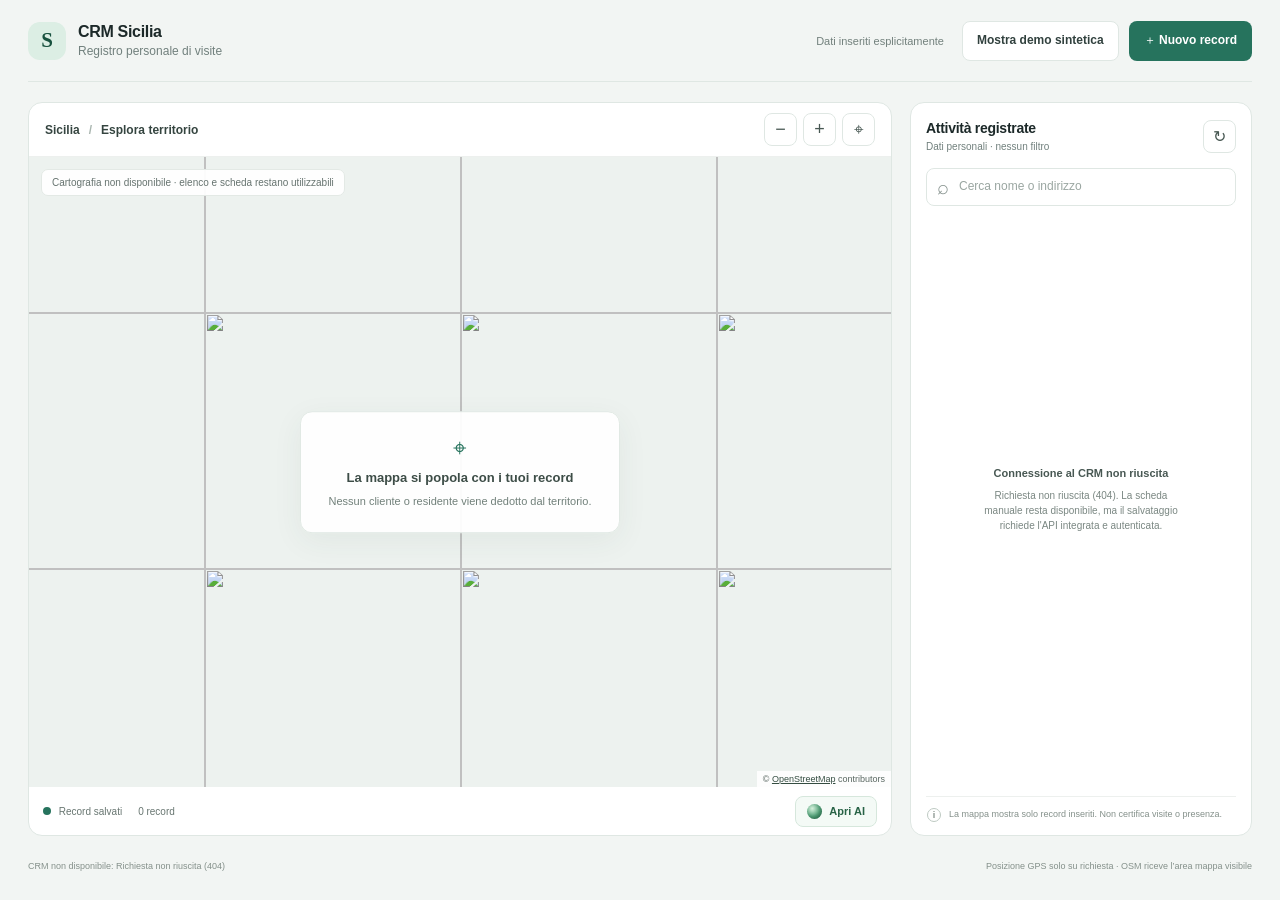
==== static/sicilia_crm/index.html @ 61d6cb35 "feat(sicilia-crm): add personal mapping MVP module" ====
<!doctype html>
<html lang="it">
<head>
  <meta charset="utf-8">
  <meta name="viewport" content="width=device-width,initial-scale=1,viewport-fit=cover">
  <meta name="color-scheme" content="light">
  <title>CRM territoriale Sicilia</title>
  <link rel="stylesheet" href="app.css">
  <script defer src="app.js"></script>
</head>
<body>
  <main class="app-shell">
    <header class="topbar">
      <div class="brand"><span class="brand-mark" aria-hidden="true">S</span><div><h1>CRM Sicilia</h1><p>Registro personale di visite</p></div></div>
      <div class="top-actions"><span class="privacy-note">Dati inseriti esplicitamente</span><button class="button secondary" id="demo-toggle" type="button" aria-pressed="false">Mostra demo sintetica</button><button class="button primary" id="new-record" type="button">＋ Nuovo record</button></div>
    </header>
    <section class="workspace" aria-label="Mappa e record CRM">
      <section class="map-panel" aria-label="Mappa clienti">
        <div class="map-toolbar">
          <div class="breadcrumbs"><span>Sicilia</span><span class="crumb-sep">/</span><span id="map-place">Esplora territorio</span></div>
          <div class="map-controls"><button id="zoom-out" class="icon-button" type="button" aria-label="Riduci zoom">−</button><button id="zoom-in" class="icon-button" type="button" aria-label="Aumenta zoom">+</button><button id="center-map" class="icon-button locate" type="button" aria-label="Centra sulla Sicilia">⌖</button></div>
        </div>
        <div id="map" class="map" role="application" aria-label="Mappa interattiva. Trascina per spostarti, usa i controlli per lo zoom.">
          <div id="map-world" class="map-world" aria-hidden="true"></div>
          <svg id="map-markers" class="map-markers" aria-label="Record sulla mappa"></svg>
          <div id="tile-status" class="tile-status" role="status">Caricamento cartografia…</div>
          <div class="map-empty" id="map-empty"><span class="empty-pin">⌖</span><strong>La mappa si popola con i tuoi record</strong><span>Nessun cliente o residente viene dedotto dal territorio.</span></div>
          <button id="map-add-pin" type="button" class="map-pin-action" hidden>Imposta pin dichiarato qui</button>
          <div class="map-attribution">© <a href="https://www.openstreetmap.org/copyright" target="_blank" rel="noreferrer">OpenStreetMap</a> contributors</div>
        </div>
        <div class="map-footer"><span><i class="legend-dot"></i> Record salvati</span><span id="record-count">0 record</span><button id="open-ai" class="ai-launch" type="button"><span class="mini-orb" aria-hidden="true"></span> Apri AI</button></div>
      </section>
      <aside class="side-panel" aria-label="Elenco e dettaglio record">
        <div class="side-heading"><div><h2>Attività registrate</h2><p id="list-caption">Dati personali · nessun filtro</p></div><button id="refresh" class="icon-button refresh" type="button" aria-label="Aggiorna elenco">↻</button></div>
        <label class="search-box"><span aria-hidden="true">⌕</span><input id="search" type="search" placeholder="Cerca nome o indirizzo" autocomplete="off"></label>
        <div class="record-list" id="record-list" aria-live="polite"></div>
        <div id="record-detail" class="record-detail" hidden></div>
        <div class="list-note"><span class="note-icon">i</span><span>La mappa mostra solo record inseriti. Non certifica visite o presenza.</span></div>
      </aside>
    </section>
    <footer class="app-footer"><span id="connection-state">Connessione al CRM…</span><span>Posizione GPS solo su richiesta · OSM riceve l’area mappa visibile</span></footer>
  </main>

  <dialog id="record-dialog" class="dialog record-dialog" aria-labelledby="record-title">
    <form id="record-form" method="dialog" novalidate>
      <div class="dialog-head"><div><span class="eyebrow">NUOVO RECORD</span><h2 id="record-title">Registra contatto e visita</h2><p>Inserisci solo ciò che hai raccolto sul campo.</p></div><button class="icon-button close-dialog" type="button" aria-label="Chiudi">×</button></div>
      <div class="form-scroll">
        <div class="form-grid">
          <label class="field full"><span>Nome <b>*</b></span><input name="name" maxlength="160" required autocomplete="name" placeholder="Nome della persona incontrata"></label>
          <label class="field"><span>Recapito <small>facoltativo</small></span><input name="phone" maxlength="80" autocomplete="tel" placeholder="Telefono"></label>
          <label class="field"><span>Indirizzo <small>facoltativo</small></span><input name="address" maxlength="240" placeholder="Via e numero civico"></label>
          <label class="field"><span>Scala <small>facoltativo</small></span><input name="staircase" maxlength="60" placeholder="Es. A"></label>
          <label class="field"><span>Interno <small>facoltativo</small></span><input name="unit" maxlength="60" placeholder="Es. 4"></label>
          <label class="field"><span>Piano <small>detto o confermato</small></span><input name="floor" maxlength="60" placeholder="Lascia vuoto se sconosciuto"></label>
          <label class="field"><span>Esito visita</span><select name="outcome"><option value="non_indicato">Non indicato</option><option value="assente">Assente</option><option value="non_interessato">Non interessato</option><option value="potenziale">Contatto potenziale</option><option value="altro">Altro</option></select></label>
          <label class="field full"><span>Modello aspirapolvere <small>dato dichiarato, separato dall'esito</small></span><input name="vacuum_model" maxlength="120" placeholder="Facoltativo"></label>
          <label class="field full"><span>Note <small>facoltative</small></span><textarea name="notes" rows="2" maxlength="2000" placeholder="Informazioni essenziali della visita"></textarea></label>
          <div class="field full appointment-block"><div><strong>Appuntamento</strong><small>Solo se concordato · data, ora e fuso espliciti</small></div><label class="field"><span>Data e ora</span><input name="appointment_at" type="datetime-local"></label><span class="timezone-hint">Ora locale Europe/Rome; prima di salvare potrai rivederla.</span></div>
          <section class="location-card full" aria-labelledby="location-title"><div class="location-heading"><div><strong id="location-title">Posizione</strong><small id="location-state">Nessuna posizione acquisita</small></div><button id="capture-location" class="button secondary small-button" type="button">⌖ Registra posizione</button></div>
            <p id="gps-message" class="gps-message" role="status">La posizione viene acquisita una sola volta, solo dopo aver premuto il pulsante.</p>
            <div id="captured-fix" class="captured-fix" hidden></div>
            <div class="coordinates"><label class="field"><span>Latitudine pin</span><input name="pin_latitude" inputmode="decimal" placeholder="es. 37.50"></label><label class="field"><span>Longitudine pin</span><input name="pin_longitude" inputmode="decimal" placeholder="es. 14.20"></label></div>
            <div id="declared-note" class="declared-note" hidden>Pin dichiarato o corretto manualmente. Il fix originale resta conservato separatamente.</div>
            <label class="field correction-field" id="correction-field" hidden><span>Motivo correzione pin</span><input name="correction_reason" maxlength="240" placeholder="Facoltativo"></label>
          </section>
          <p id="form-error" class="form-error full" role="alert" hidden></p>
        </div>
      </div>
      <div class="dialog-actions"><button class="button secondary cancel-dialog" type="button">Annulla</button><button class="button primary" id="save-record" type="submit">Salva record</button></div>
    </form>
  </dialog>

  <dialog id="ai-dialog" class="dialog ai-dialog" aria-labelledby="ai-title">
    <section class="ai-content"><div class="dialog-head"><div><span class="eyebrow">BOZZA ASSISTITA</span><h2 id="ai-title">Aggiungi con AI</h2><p>La trascrizione viene inviata al provider configurato solo quando premi “Crea bozza”.</p></div><button class="icon-button close-ai" type="button" aria-label="Chiudi">×</button></div>
      <div class="ai-orb-wrap"><div class="ai-orb" id="ai-orb" aria-hidden="true"><i></i><i></i><i></i><span></span></div><p id="mic-state" role="status">Microfono inattivo. Puoi scrivere qui sotto.</p></div>
      <div class="ai-controls"><button class="button secondary" id="start-voice" type="button">♩ Parla</button><button class="button secondary" id="stop-voice" type="button" disabled>Termina ascolto</button><span id="speech-support"></span></div>
      <label class="field transcript-field"><span>Trascrizione modificabile</span><textarea id="transcript" maxlength="2000" rows="5" placeholder="Es. Ho incontrato…"></textarea></label>
      <p class="ai-disclaimer">L’AI prepara una bozza, non salva record. Controlla ogni campo e conferma con “Salva record”.</p>
      <p id="ai-error" class="form-error" role="alert" hidden></p>
      <div class="dialog-actions"><button class="button secondary cancel-ai" type="button">Annulla</button><button class="button primary" id="make-draft" type="button">Crea bozza</button></div>
    </section>
  </dialog>
</body>
</html>
---- static/sicilia_crm/app.css ----
﻿:root{font-family:Inter,-apple-system,BlinkMacSystemFont,"Segoe UI",sans-serif;color:#1c2929;background:#f2f5f3;font-synthesis:none;--ink:#1c2929;--muted:#71807d;--line:#dfe7e3;--surface:#fff;--green:#26735d;--green-dark:#19523f;--mint:#e8f3ed;--shadow:0 16px 48px #18372b1a}*{box-sizing:border-box}body{margin:0;min-width:320px;min-height:100vh}.app-shell{max-width:1600px;margin:auto;padding:0 28px}.topbar{min-height:82px;display:flex;align-items:center;justify-content:space-between;border-bottom:1px solid var(--line);gap:16px}.brand{display:flex;align-items:center;gap:12px}.brand-mark{width:38px;height:38px;display:grid;place-items:center;border-radius:12px;background:#dceee4;color:var(--green-dark);font-weight:800;font-family:Georgia,serif;font-size:21px}.brand h1{font-size:16px;letter-spacing:-.02em;margin:0 0 3px}.brand p,.side-heading p{font-size:12px;color:var(--muted);margin:0}.top-actions{display:flex;align-items:center;gap:10px}.privacy-note{font-size:11px;color:#72807c;margin-right:8px}.button{border:1px solid transparent;border-radius:8px;padding:10px 14px;font:600 12px/1.2 Inter,-apple-system,BlinkMacSystemFont,"Segoe UI",sans-serif;cursor:pointer;min-height:40px;transition:background .16s,border .16s}.button:focus-visible,.icon-button:focus-visible,input:focus-visible,textarea:focus-visible,select:focus-visible{outline:3px solid #85c6a5;outline-offset:2px}.primary{background:var(--green);color:white}.primary:hover{background:var(--green-dark)}.secondary{background:white;color:#31413e;border-color:var(--line)}.secondary:hover{background:#f4f8f5;border-color:#bdcdc5}.workspace{display:grid;grid-template-columns:minmax(0,1fr) 342px;gap:18px;padding:20px 0 14px;min-height:calc(100vh - 132px)}.map-panel,.side-panel{background:var(--surface);border:1px solid var(--line);border-radius:14px;overflow:hidden}.map-panel{display:flex;flex-direction:column;min-height:600px}.map-toolbar{height:54px;display:flex;align-items:center;justify-content:space-between;padding:0 16px;border-bottom:1px solid #edf0ee}.breadcrumbs{font-size:12px;font-weight:650;color:#354540}.crumb-sep{padding:0 9px;color:#aab6b0}.map-controls{display:flex;gap:6px}.icon-button{width:33px;height:33px;border:1px solid var(--line);background:white;border-radius:8px;color:#485853;font-size:18px;display:inline-grid;place-items:center;cursor:pointer}.icon-button:hover{background:#f3f8f4}.locate{font-size:17px}.map{position:relative;flex:1;overflow:hidden;min-height:480px;background:#e8efec;touch-action:none;isolation:isolate}.map-world,.map-markers{position:absolute;inset:0;width:100%;height:100%}.map-world{overflow:hidden}.tile{position:absolute;width:256px;height:256px;max-width:none;user-select:none;pointer-events:none;background:#edf2ef}.map-markers{overflow:visible;pointer-events:none}.map-marker{pointer-events:auto;cursor:pointer}.map-marker circle{fill:#28785f;stroke:#fff;stroke-width:3;filter:drop-shadow(0 2px 3px #142b2350)}.map-marker text{fill:#fff;font-size:10px;font-weight:bold;text-anchor:middle;dominant-baseline:central;pointer-events:none}.tile-status{position:absolute;top:12px;left:12px;padding:7px 10px;background:#ffffffed;border:1px solid #e3e9e5;border-radius:7px;color:#66736f;font-size:10px;z-index:2}.tile-status[hidden]{display:none}.map-empty{position:absolute;top:50%;left:50%;transform:translate(-50%,-50%);width:min(320px,80%);display:flex;flex-direction:column;align-items:center;text-align:center;gap:8px;padding:22px 18px;border:1px solid #e1e9e4;border-radius:12px;background:#fffffff0;color:#3d4d47;box-shadow:0 8px 30px #284c3a10;pointer-events:none}.map-empty strong{font-size:13px}.map-empty span:last-child{font-size:11px;color:#71807a;line-height:1.5}.empty-pin{font-size:24px;color:var(--green)}.map-empty[hidden]{display:none}.map-attribution{position:absolute;right:0;bottom:0;background:#ffffffde;padding:3px 6px;color:#596761;font-size:9px}.map-attribution a{color:#344d41}.map-pin-action{position:absolute;left:50%;bottom:22px;transform:translateX(-50%);border:0;border-radius:8px;background:#203a30;color:white;padding:10px 14px;box-shadow:var(--shadow);font-size:11px;font-weight:650;cursor:pointer}.map-pin-action[hidden]{display:none}.map-footer{height:48px;padding:0 14px;display:flex;align-items:center;gap:16px;color:#687671;font-size:10px}.legend-dot{display:inline-block;width:8px;height:8px;background:var(--green);border-radius:50%;margin-right:5px}.ai-launch{margin-left:auto;border:1px solid #d6e7dc;background:#f4faf6;color:#286346;border-radius:8px;padding:7px 11px;font-size:11px;font-weight:700;display:flex;align-items:center;gap:7px;cursor:pointer}.mini-orb{width:15px;height:15px;border-radius:50%;background:radial-gradient(circle at 35% 30%,#d4efdb,#58a87f 55%,#216247);box-shadow:inset -2px -2px 4px #17472c55}.side-panel{display:flex;flex-direction:column;padding:17px 15px 12px;min-height:600px}.side-heading{display:flex;align-items:flex-start;justify-content:space-between}.side-heading h2{font-size:14px;margin:0 0 5px;letter-spacing:-.02em}.side-heading p{font-size:10px}.refresh{font-size:16px}.search-box{height:38px;border:1px solid var(--line);border-radius:8px;display:flex;align-items:center;gap:8px;padding:0 10px;margin:15px 0 8px;color:#85918d}.search-box span{font-size:20px}.search-box input{border:0;outline:0!important;box-shadow:none!important;width:100%;font:12px/1.45 Inter,-apple-system,BlinkMacSystemFont,"Segoe UI",sans-serif;background:transparent;color:var(--ink)}.search-box input::placeholder{color:#9aa6a1}.record-list{overflow:auto;min-height:0;flex:1}.list-empty{height:100%;min-height:190px;display:flex;flex-direction:column;align-items:center;justify-content:center;text-align:center;padding:18px;color:#7a8782;gap:9px}.list-empty .empty-illustration{width:42px;height:42px;border-radius:50%;display:grid;place-items:center;background:#eff5f1;color:#6f9d80;font-size:20px}.list-empty strong{font-size:11px;color:#485853}.list-empty span{font-size:10px;line-height:1.5;max-width:210px}.record-row{width:100%;text-align:left;border:1px solid transparent;border-radius:9px;background:white;padding:11px 9px;display:grid;grid-template-columns:30px 1fr auto;gap:9px;align-items:start;cursor:pointer}.record-row:hover,.record-row.selected{background:#f6faf7;border-color:#dfebe3}.record-avatar{width:30px;height:30px;border-radius:8px;background:#e8f1eb;color:#427252;display:grid;place-items:center;font-size:12px;font-weight:700}.record-copy{min-width:0}.record-copy strong{font-size:11px;display:block;white-space:nowrap;overflow:hidden;text-overflow:ellipsis;color:#2f3f39}.record-copy span{font-size:10px;color:#7c8983;display:block;margin-top:4px;white-space:nowrap;overflow:hidden;text-overflow:ellipsis}.record-meta{font-size:9px;color:#91a099;white-space:nowrap;padding-top:2px}.list-note{border-top:1px solid #edf0ee;margin-top:10px;padding:11px 1px 1px;display:flex;gap:8px;align-items:flex-start;font-size:9px;line-height:1.45;color:#84908a}.note-icon{width:14px;height:14px;flex:none;border:1px solid #bdc9c2;border-radius:50%;display:grid;place-items:center;font-weight:700;font-size:9px}.record-detail{border-top:1px solid var(--line);padding:12px 2px 4px;margin-top:8px}.record-detail[hidden]{display:none}.detail-heading{display:flex;justify-content:space-between;align-items:center}.detail-heading h3{margin:0;font-size:12px}.detail-close{font-size:10px;color:var(--green);border:0;background:transparent;cursor:pointer}.detail-grid{display:grid;grid-template-columns:1fr 1fr;gap:9px 12px;margin-top:11px}.detail-item small{display:block;color:#94a09b;font-size:9px;margin-bottom:3px}.detail-item span{font-size:10px;color:#384842;overflow-wrap:anywhere}.app-footer{height:31px;display:flex;justify-content:space-between;align-items:center;color:#84908a;font-size:9px}.dialog{border:1px solid #e0e7e3;border-radius:15px;padding:0;color:var(--ink);box-shadow:0 22px 80px #102b1f40;max-height:min(88dvh,800px);width:min(620px,calc(100vw - 26px))}.dialog::backdrop{background:#12291f70;backdrop-filter:blur(3px)}.dialog form,.ai-content{display:flex;flex-direction:column;max-height:min(88dvh,800px)}.dialog-head{display:flex;justify-content:space-between;align-items:flex-start;padding:21px 22px 15px;border-bottom:1px solid #edf0ee}.eyebrow{font-size:9px;letter-spacing:.13em;font-weight:750;color:#589071}.dialog-head h2{font-size:18px;letter-spacing:-.03em;margin:5px 0}.dialog-head p{font-size:11px;color:#78857f;margin:0;line-height:1.45}.close-dialog,.close-ai{flex:none;font-size:21px}.form-scroll{overflow:auto;padding:17px 22px 18px}.form-grid{display:grid;grid-template-columns:1fr 1fr;gap:13px 14px}.field{display:flex;flex-direction:column;gap:6px;min-width:0}.field>span,.field>div>strong{font-size:10px;font-weight:650;color:#4a5a54}.field b{color:#b54e3e}.field small,.appointment-block small{font-size:9px;font-weight:400;color:#95a19b;margin-left:3px}.field input,.field select,.field textarea{width:100%;border:1px solid #dce5df;border-radius:7px;background:#fff;color:#263630;padding:10px 11px;font:12px/1.45 Inter,-apple-system,BlinkMacSystemFont,"Segoe UI",sans-serif;min-height:38px}.field textarea{resize:vertical;min-height:65px;line-height:1.5}.field input::placeholder,.field textarea::placeholder{color:#a3aea8}.full{grid-column:1/-1}.appointment-block{border:1px solid #e3eae5;background:#fafcfb;border-radius:9px;padding:12px;display:grid;grid-template-columns:1fr 1fr;gap:10px}.appointment-block>div{display:flex;flex-direction:column;gap:4px}.appointment-block .timezone-hint{grid-column:1/-1;font-size:9px;color:#89968f}.location-card{border:1px solid #dfe9e2;border-radius:9px;background:#f8fbf9;padding:12px}.location-heading{display:flex;justify-content:space-between;align-items:center;gap:10px}.location-heading>div{display:flex;flex-direction:column;gap:4px}.location-heading strong{font-size:11px}.location-heading small{font-size:9px;color:#839089}.small-button{min-height:33px;padding:7px 10px;font-size:10px}.gps-message{margin:10px 0;font-size:10px;color:#71807a;line-height:1.45}.captured-fix{font-size:9px;color:#326448;background:#eaf4ed;padding:8px;border-radius:6px;margin:7px 0}.coordinates{display:grid;grid-template-columns:1fr 1fr;gap:9px}.coordinates .field>span{font-size:9px}.coordinates .field input{min-height:34px;padding:8px}.declared-note{font-size:9px;color:#856b32;margin-top:8px;line-height:1.4}.correction-field{margin-top:9px}.form-error{margin:0;padding:9px 10px;background:#fff1ed;border:1px solid #f0ccc2;border-radius:7px;color:#a34736;font-size:10px;line-height:1.45}.form-error[hidden]{display:none}.dialog-actions{padding:13px 22px 17px;border-top:1px solid #edf0ee;display:flex;justify-content:flex-end;gap:8px}.dialog-actions .button{min-height:38px}.ai-dialog{width:min(480px,calc(100vw - 26px))}.ai-content>.dialog-head{padding-bottom:12px}.ai-orb-wrap{display:flex;flex-direction:column;align-items:center;padding:18px 10px 8px}.ai-orb{width:94px;height:94px;border-radius:50%;position:relative;background:radial-gradient(circle at 36% 27%,#effff1,#93d1a5 29%,#3d956b 64%,#165037 100%);box-shadow:inset -8px -10px 20px #143f2d7a,0 12px 25px #2a795437;overflow:hidden}.ai-orb:before,.ai-orb:after{content:"";position:absolute;border:1px solid #efffdd80;border-radius:50%;inset:19px 9px;transform:rotate(35deg)}.ai-orb:after{inset:9px 24px;transform:rotate(-38deg)}.ai-orb i{position:absolute;width:8px;height:8px;background:#e7ffd6;border-radius:50%;left:27px;top:26px;box-shadow:0 0 15px #f5ffd8}.ai-orb i:nth-child(2){left:58px;top:43px;width:5px;height:5px}.ai-orb i:nth-child(3){left:40px;top:63px;width:4px;height:4px}.ai-orb span{position:absolute;inset:0;background:radial-gradient(ellipse at 30% 20%,#ffffff77,transparent 45%)}.ai-orb.listening{animation:pulse 1.3s ease-in-out infinite}.ai-orb.listening:before{animation:orbit 3s linear infinite}.ai-orb.listening:after{animation:orbit 2s linear infinite reverse}#mic-state{font-size:10px;color:#6e7c75;margin:12px 0 0}.ai-controls{display:flex;align-items:center;gap:8px;padding:0 22px 13px}.ai-controls .button{min-height:34px;padding:7px 10px;font-size:10px}.ai-controls button:disabled{opacity:.45;cursor:not-allowed}#speech-support{font-size:9px;color:#89968f;margin-left:auto;text-align:right}.transcript-field{padding:0 22px}.transcript-field textarea{min-height:100px}.ai-disclaimer{font-size:9px;color:#77847d;line-height:1.5;margin:10px 22px 13px}.ai-content>.form-error{margin:0 22px 10px}.ai-content>.dialog-actions{margin-top:auto}.app-shell.demo-mode .privacy-note:after{content:" Â· DEMO";font-weight:700;color:#a46f27}.demo-badge{background:#fff3d8!important;color:#775817!important}.app-shell.demo-mode .record-avatar{background:#fff2d5;color:#927127}@keyframes pulse{50%{transform:scale(1.08);box-shadow:inset -8px -10px 20px #143f2d7a,0 0 0 12px #67a98024,0 12px 26px #2a795437}}@keyframes orbit{to{transform:rotate(395deg)}}@media(prefers-reduced-motion:reduce){*,*:before,*:after{scroll-behavior:auto!important;animation:none!important;transition:none!important}}@media(max-width:1000px){.app-shell{padding:0 18px}.workspace{grid-template-columns:minmax(0,1fr) 300px;gap:12px}.privacy-note{display:none}.side-panel{padding:15px 12px}.map{min-height:440px}}@media(max-width:700px){.app-shell{padding:0 10px}.topbar{min-height:68px}.brand-mark{width:34px;height:34px}.brand h1{font-size:14px}.brand p{font-size:10px}.top-actions{gap:6px}.top-actions .button{padding:8px 10px;min-height:36px;font-size:10px}.workspace{display:flex;flex-direction:column;min-height:0;padding-top:10px}.map-panel{min-height:480px}.map{min-height:390px}.side-panel{min-height:340px;max-height:440px}.record-list{min-height:160px}.app-footer{height:auto;min-height:35px;gap:12px;font-size:8px}.app-footer span:last-child{text-align:right}.map-footer{height:44px}.map-empty{padding:15px}.side-heading h2{font-size:13px}}@media(max-width:420px){.app-shell{padding:0 7px}.top-actions .button{font-size:9px;padding:7px 8px}.brand{gap:8px}.brand-mark{width:30px;height:30px;border-radius:9px}.brand h1{font-size:13px}.topbar{gap:6px}.workspace{padding-bottom:8px}.map-panel{min-height:440px}.map{min-height:350px}.side-panel{min-height:320px}.dialog-head{padding:17px 15px 12px}.form-scroll{padding:14px 15px}.form-grid{gap:11px}.field input,.field select,.field textarea{font-size:12px;padding:9px}.dialog-actions{padding:11px 15px 14px}.dialog-actions .button{font-size:10px;padding:8px 10px}.ai-controls,.transcript-field{padding-left:15px;padding-right:15px}.ai-disclaimer{margin-left:15px;margin-right:15px}.ai-content>.form-error{margin-left:15px;margin-right:15px}.ai-orb{width:82px;height:82px}}
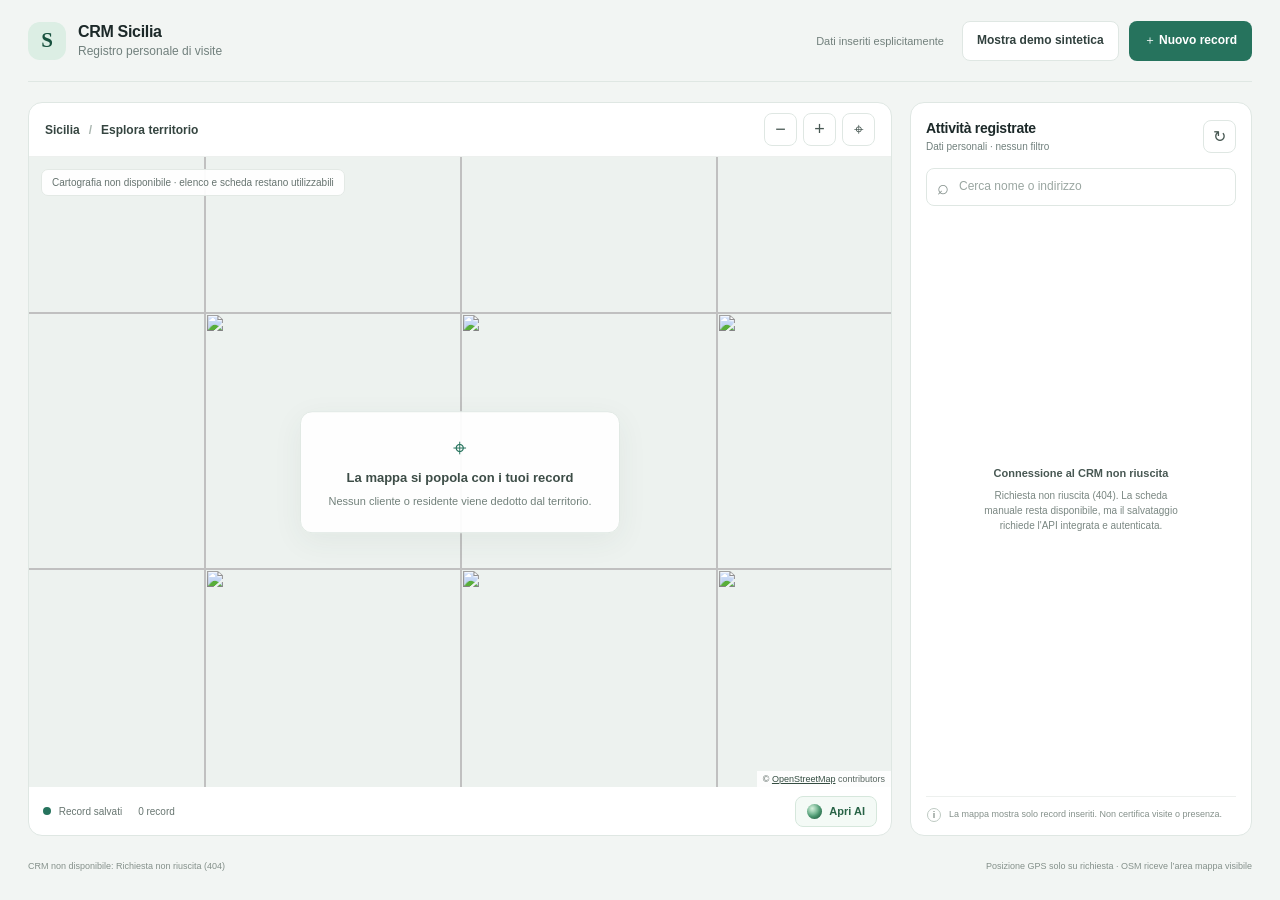
==== commit 7921c8df: "fix(crm): preserve reviewed appointments and ignore stale form results" ====
--- a/static/sicilia_crm/index.html
+++ b/static/sicilia_crm/index.html
@@ -71,13 +71,13 @@
   </dialog>
 
   <dialog id="ai-dialog" class="dialog ai-dialog" aria-labelledby="ai-title">
-    <section class="ai-content"><div class="dialog-head"><div><span class="eyebrow">BOZZA ASSISTITA</span><h2 id="ai-title">Aggiungi con AI</h2><p>La trascrizione viene inviata al provider configurato solo quando premi “Crea bozza”.</p></div><button class="icon-button close-ai" type="button" aria-label="Chiudi">×</button></div>
+    <section class="ai-content"><div class="dialog-head"><div><span class="eyebrow">BOZZA ASSISTITA</span><h2 id="ai-title">Aggiungi con AI</h2><p>Premi “Conferma” per aprire la scheda precompilata.</p></div><button class="icon-button close-ai" type="button" aria-label="Chiudi">×</button></div>
       <div class="ai-orb-wrap"><div class="ai-orb" id="ai-orb" aria-hidden="true"><i></i><i></i><i></i><span></span></div><p id="mic-state" role="status">Microfono inattivo. Puoi scrivere qui sotto.</p></div>
       <div class="ai-controls"><button class="button secondary" id="start-voice" type="button">♩ Parla</button><button class="button secondary" id="stop-voice" type="button" disabled>Termina ascolto</button><span id="speech-support"></span></div>
       <label class="field transcript-field"><span>Trascrizione modificabile</span><textarea id="transcript" maxlength="2000" rows="5" placeholder="Es. Ho incontrato…"></textarea></label>
       <p class="ai-disclaimer">L’AI prepara una bozza, non salva record. Controlla ogni campo e conferma con “Salva record”.</p>
       <p id="ai-error" class="form-error" role="alert" hidden></p>
-      <div class="dialog-actions"><button class="button secondary cancel-ai" type="button">Annulla</button><button class="button primary" id="make-draft" type="button">Crea bozza</button></div>
+      <div class="dialog-actions"><button class="button secondary cancel-ai" type="button">Annulla</button><button class="button primary" id="make-draft" type="button">Conferma</button></div>
     </section>
   </dialog>
 </body>
